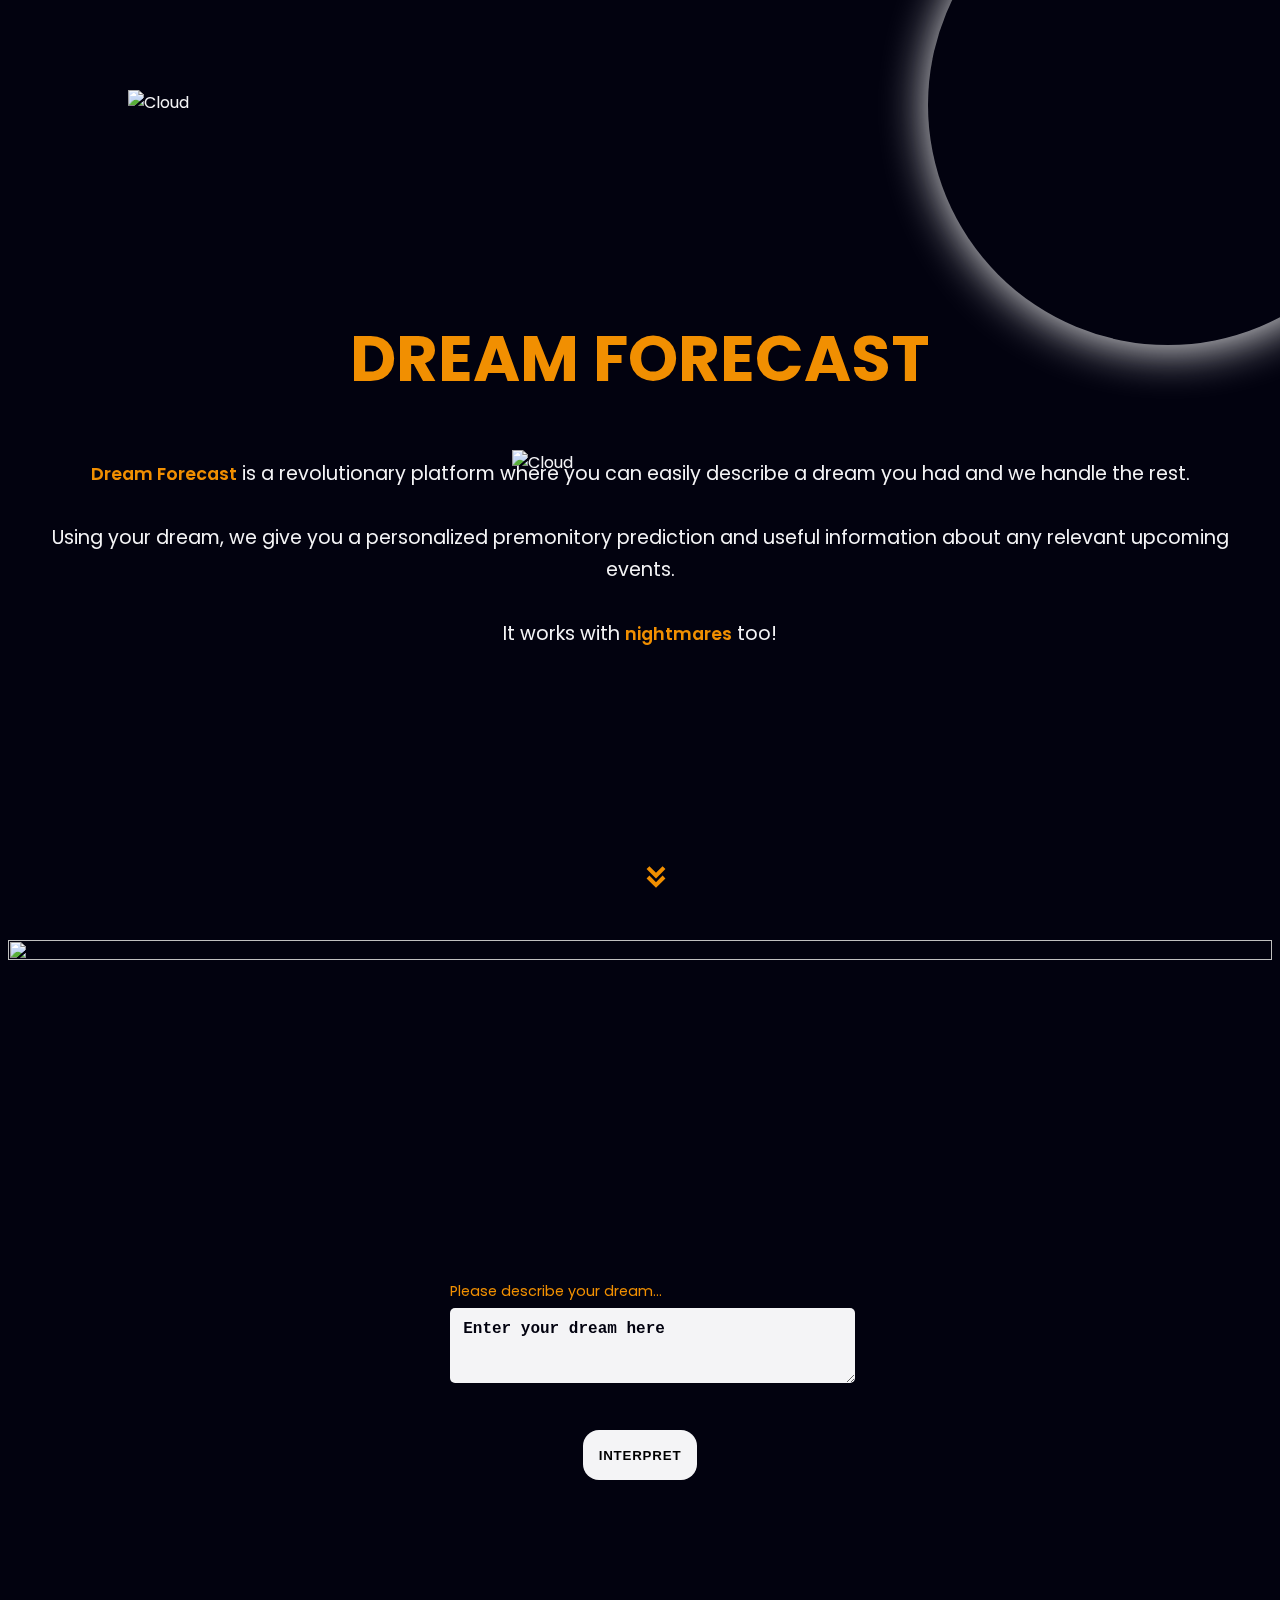
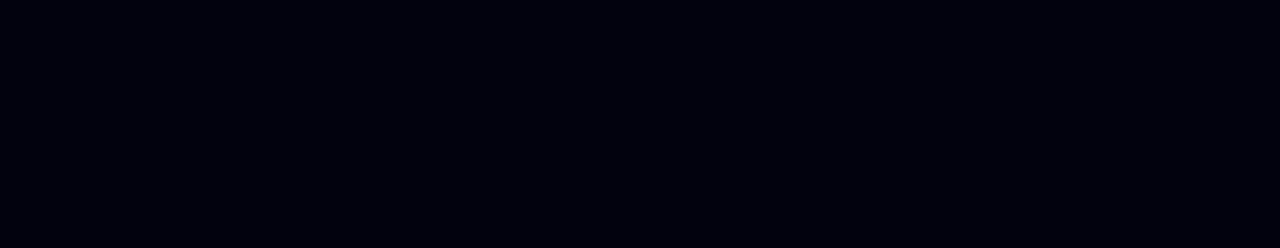
==== index.html @ 7409c5fe "Modified index page background" ====
<!DOCTYPE html>
<html lang="en">

<head>
    <meta charset="UTF-8">
    <meta http-equiv="X-UA-Compatible" content="IE=edge">
    <meta name="viewport" content="width=device-width, initial-scale=1.0">

    <!-- Author Content -->
    <meta name="author" content="Daniel Githiomi">
    <meta name="description" content="This is a website to interprete users' dreams">

    <!-- Tab Content -->
    <title>Dare Dreamer</title>
    <link rel="icon" type="image/x-icon" href="./Assets/Images/Dream_Logo.png">

    <!-- Box Icons Link -->
    <link rel="stylesheet" href="https://unpkg.com/boxicons@latest/css/boxicons.min.css">

    <!-- Stylesheet -->
    <link rel="stylesheet" href="CSS/index.css" type="text/css">

    <!-- Typewriter JS Script -->
    <script src="https://cdn.jsdelivr.net/npm/typed.js@2.0.12"></script>

    <!-- JS -->
    <script src="JS/index.js" defer></script>
</head>

<body>

    <!-- Moon image -->
    <img class="moon" src="./Assets/Images/moon.png" alt="">
    <!-- Cloud Images -->
    <img class="cloud1" src="./Assets/Images/cloud1.png" alt="Cloud">
    <img class="cloud2" src="./Assets/Images/cloud3.png" alt="Cloud">

    <section id="intro">

        <!-- Application Title -->
        <h2 class="title">
            Dream Forecast
        </h2>

        <!-- Application Description -->
        <p class="description">
            <span class="special">Dream Forecast</span> is a revolutionary platform where you can easily describe a
            dream you had and we handle the rest.
            <br><br>
            Using your dream, we give you a personalized premonitory prediction and useful information about any
            relevant upcoming events.
            <br><br>
            It works with <span class="special">nightmares</span> too!
        </p>

        <a href="#dream">
            <i class='dribble bx bxs-chevrons-down bx-fade-up'></i>
        </a>

    </section>

    <section id="dream">

        <div class="bg">
            <img src="./Assets/Images/Dreaming.jpg" alt="">
        </div>

        <div id="dreamResponse" class="dreamResponse">

            <div class="responseTitle">
                Here is what we gathered:
            </div>

            <div class="responseContent">
                Lorem ipsum dolor sit amet consectetur adipisicing elit. Distinctio recusandae consequatur animi. Unde
                dolor harum, possimus hic expedita eligendi, at placeat minima doloremque, optio delectus blanditiis
                odit ducimus. Vel natus asperiores quae provident nisi autem, laudantium labore numquam id commodi sed
                recusandae odit illo aperiam similique qui nobis quia nam sequi veniam corrupti aliquid omnis tempora
                quasi. Incidunt laudantium dolores aut ab eos, quam ut, deserunt adipisci expedita iure, provident id
                sapiente accusantium voluptates ipsa exercitationem alias! Ratione temporibus quaerat amet cumque
                similique officia minus quam maxime, saepe magni dolores in veritatis porro possimus? Eveniet, ab
                delectus! Modi, fugiat consequuntur!
            </div>

            <div class="responseMood">
                <span class="special">Your mood: </span> (<span class="mood"> nervous </span>) <span
                    class="emoji">😅</span>
            </div>

        </div>

        <div class="dreamInput">

            <form action="#">
                <div class="inputField">

                    <!-- <textarea type="text" name="dreamInput" id="dreamInput" required="required"> </textarea>
                    <span>Please describe your dream...</span>
                    <i> <!-- Input goes here --> <!-- </i> -->

                    <textarea name="dreamTextArea" id="dreamTextArea" placeholder="Enter your dream here"></textarea>
                    <p class="inputTitle">Please describe your dream...</p>

                </div>

                <!-- Submit Button -->
                <div id="interpret" class="interpret-btn">
                    <input type="submit" value="Interpret">
                </div>

            </form>

        </div>

    </section>

</body>

</html>
---- CSS/index.css ----
/* Charset */
@charset 'UTF-8';

/* Font Import */
@import url('https://fonts.googleapis.com/css2?family=Love+Ya+Like+A+Sister&family=Poppins:wght@400;700&display=swap');

/* Global Styles */
:root {
    --mood-color: orange;
    --main-bg-color: #02020f;
    --main-theme-color: #f18f01;
    --alt-white-color: #f4f4f6;
    --dull-white-color: #8f8f8f;
    --secondary-theme-color: #4d6a6d;
    --alt-color: #5b3000;
    --card-bg-color: #23242a;
    --raisin-black-color: #221D23;
}

/* Custom Scrollbar */
::-webkit-scrollbar {
    width: .4rem;
}

::-webkit-scrollbar-track {
    background-color: var(--main-bg-color);
}

::-webkit-scrollbar-thumb {
    background: var(--main-theme-color);
    opacity: .2;
    border-radius: 100vw;
}

::-webkit-scrollbar-thumb:hover {
    opacity: 1;
}

body {
    background-color: var(--main-bg-color);
    color: var(--alt-white-color);
    font-family: 'Poppins', sans-serif;
    overflow-x: hidden;
    scroll-behavior: smooth;
}

a {
    text-decoration: none;
}

/* Moon */
.moon {
    aspect-ratio: 1/1;
    position: fixed;
    width: 30rem;
    top: -15%;
    right: -10%;
    border-radius: 55%;
    box-shadow: 2px 2px 3rem var(--alt-white-color);
    transform: translateX(0);
    transition: all .9s ease-in-out;
    z-index: -1;
}

.toLeft {
    transform: translateX(-400%);
}

/* Clouds */
.cloud1 {
    position: fixed;
    z-index: 20;
    aspect-ratio: 16 / 9;
    width: 30rem;
    top: 10%;
    left: 10%;
    animation: bounce 2s infinite linear alternate;
    transition: all .3s ease-in-out;
}

.cloud2 {
    position: fixed;
    z-index: 20;
    aspect-ratio: 16 / 9;
    width: 40rem;
    bottom: 10%;
    right: 10%;
    animation: bounce 3s infinite linear alternate;
    transition: all .3s ease-in-out;
}

/* Bounce Effect */
@keyframes bounce {

    0% {
        transform: translateY(-10%);
    }

    50% {
        transform: translateY(10%);
    }

    100% {
        transform: translateY(0);
    }

}


/* Introduction Section */
#intro {
    text-align: center;
    line-height: 2rem;
    font-size: 1.2rem;
    position: relative;
    min-height: 100vh;
    display: flex;
    flex-direction: column;
    justify-content: center;
    align-items: center;
    padding: 1rem 1.5rem;
}

.title,
.responseTitle {
    color: var(--main-theme-color);
    text-transform: uppercase;
    font-size: 4rem;
    text-align: center;
    margin: 4rem 0;
}

.special {
    color: var(--main-theme-color);
    font-weight: 600;
    font-size: 1.1rem;
}

.dribble {
    position: absolute;
    bottom: 5%;
    color: var(--main-theme-color);
    font-size: 2rem;
}

/* Dream Section */
#dream {
    min-height: 100vh;
    display: flex;
    flex-direction: column;
    align-items: center;
    justify-content: center;
    position: relative;
}

.bg{
    position: absolute;
    top: 0;
    left: 0;
    width: 100%;
    z-index: -10;
}

.bg img{
    width: 100%;
    aspect-ratio: 16 / 9;
}

.dreamResponse {
    display: none;
}

.show {
    transition: all .3s ease-in-out;
    display: block;
    width: 40%;
    margin: 0 auto;
    background-color: var(--main-bg-color);
    border-radius: 1rem;
    padding: 1rem 1rem;
    margin-bottom: 3rem;
    box-shadow: 1px 1px 3rem var(--mood-color);
    cursor: pointer;
}

.dreamResponse.show:hover {
    box-shadow: 2px 2px 5rem var(--mood-color);
}

.responseTitle {
    font-size: 2rem;
    margin: 2rem;
}

.responseContent {
    padding: 1rem 3rem;
}

.responseMood {
    color: var(--main-theme-color);
    text-align: center;
    display: flex;
    align-items: center;
    justify-content: center;
}

.responseMood .special{
    font-weight: 500;
}

.mood {
    color: var(--mood-color);
    font-weight: 600;
    padding: 2px;
}

.emoji {
    font-size: 1.8rem;
    margin: .5rem;
}

/* Dream Input */
.dreamInput {
    width: 30%;
}

form {
    display: flex;
    flex-direction: column;
    justify-content: center;
}

.dreamInput form .inputField {
    width: 100%;
    position: relative;
    margin: 1.5rem auto;
}

.dreamInput form .inputField textarea {
    position: relative;
    height: 50px;
    width: 100%;
    padding: .8rem;
    background-color: var(--alt-white-color);
    outline: none;
    border: none;
    box-shadow: none;
    color: var(--main-bg-color);
    letter-spacing: .08rem;
    font-size: 1rem;
    border-radius: 5px;
    z-index: 10;
}

#dreamTextArea::placeholder {
    color: var(--main-bg-color);
    font-weight: 600;
    letter-spacing: 0;
}

.inputTitle {
    position: absolute;
    top: -50%;
    font-size: .9rem;
    color: var(--main-theme-color);
}

.interpret-btn {
    position: relative;
    margin: 1rem auto;
    outline: none;
    border: none;
    background-color: var(--alt-white-color);
    cursor: pointer;
    border-radius: 1rem;
    font-weight: 600;
    transition: all .3s ease-in;
    overflow: hidden;
    padding: .1rem .5rem;
}

.interpret-btn:active {
    opacity: .5;
}

.interpret-btn::before {
    content: '';
    position: absolute;
    top: 0;
    left: 0;
    width: 0;
    height: 100%;
    z-index: -1;
    background-color: var(--main-theme-color);
    transition: all .3s ease-out;
    border-radius: 1rem;
}

.interpret-btn:hover {
    background-color: transparent;
    color: var(--alt-white-color);
}

.interpret-btn:hover::before {
    width: 100%;
}

input[type="submit"] {
    width: 100%;
    height: 100%;
    padding: 1rem .5rem;
    font-weight: 600;
    letter-spacing: .05rem;
    border: none;
    outline: none;
    border-radius: 1rem;
    background-color: transparent;
    cursor: pointer;
    text-transform: uppercase;
}

@media all and (max-width: 1100px) {

    /* Moon */
    .moon {
        width: 20rem;
    }

    /* Clouds */
    .cloud1 {
        width: 20rem;
    }

    .cloud2 {
        width: 20rem;
    }
}

@media all and (max-width: 1100px) {

    .dreamResponse{
        width: 70%;
    }

    .responseContent{
        text-align: center;
    }
}


@media all and (max-width:600px){
    /* Moon */
    .moon {
        right: -20%;
    }

    /* Clouds */
    .cloud1 {
        top: 0;
    }

    .cloud2 {
        bottom: 0;
    }

    .dreamResponse{
        width: 80%;
    }

    .responseTitle {
        font-size: 1.5rem;
        margin: 1.5rem;
    }
    
    .responseContent {
        padding: 1rem 1.5rem;
    }
    
    .responseMood {
        color: var(--main-theme-color);
        text-align: center;
        display: flex;
        align-items: center;
        justify-content: center;
    }
    
    .mood {
        color: var(--mood-color);
        font-weight: 600;
        padding: 2px;
    }
    
    .emoji {
        font-size: 1.5rem;
        margin: .5rem;
    }
}
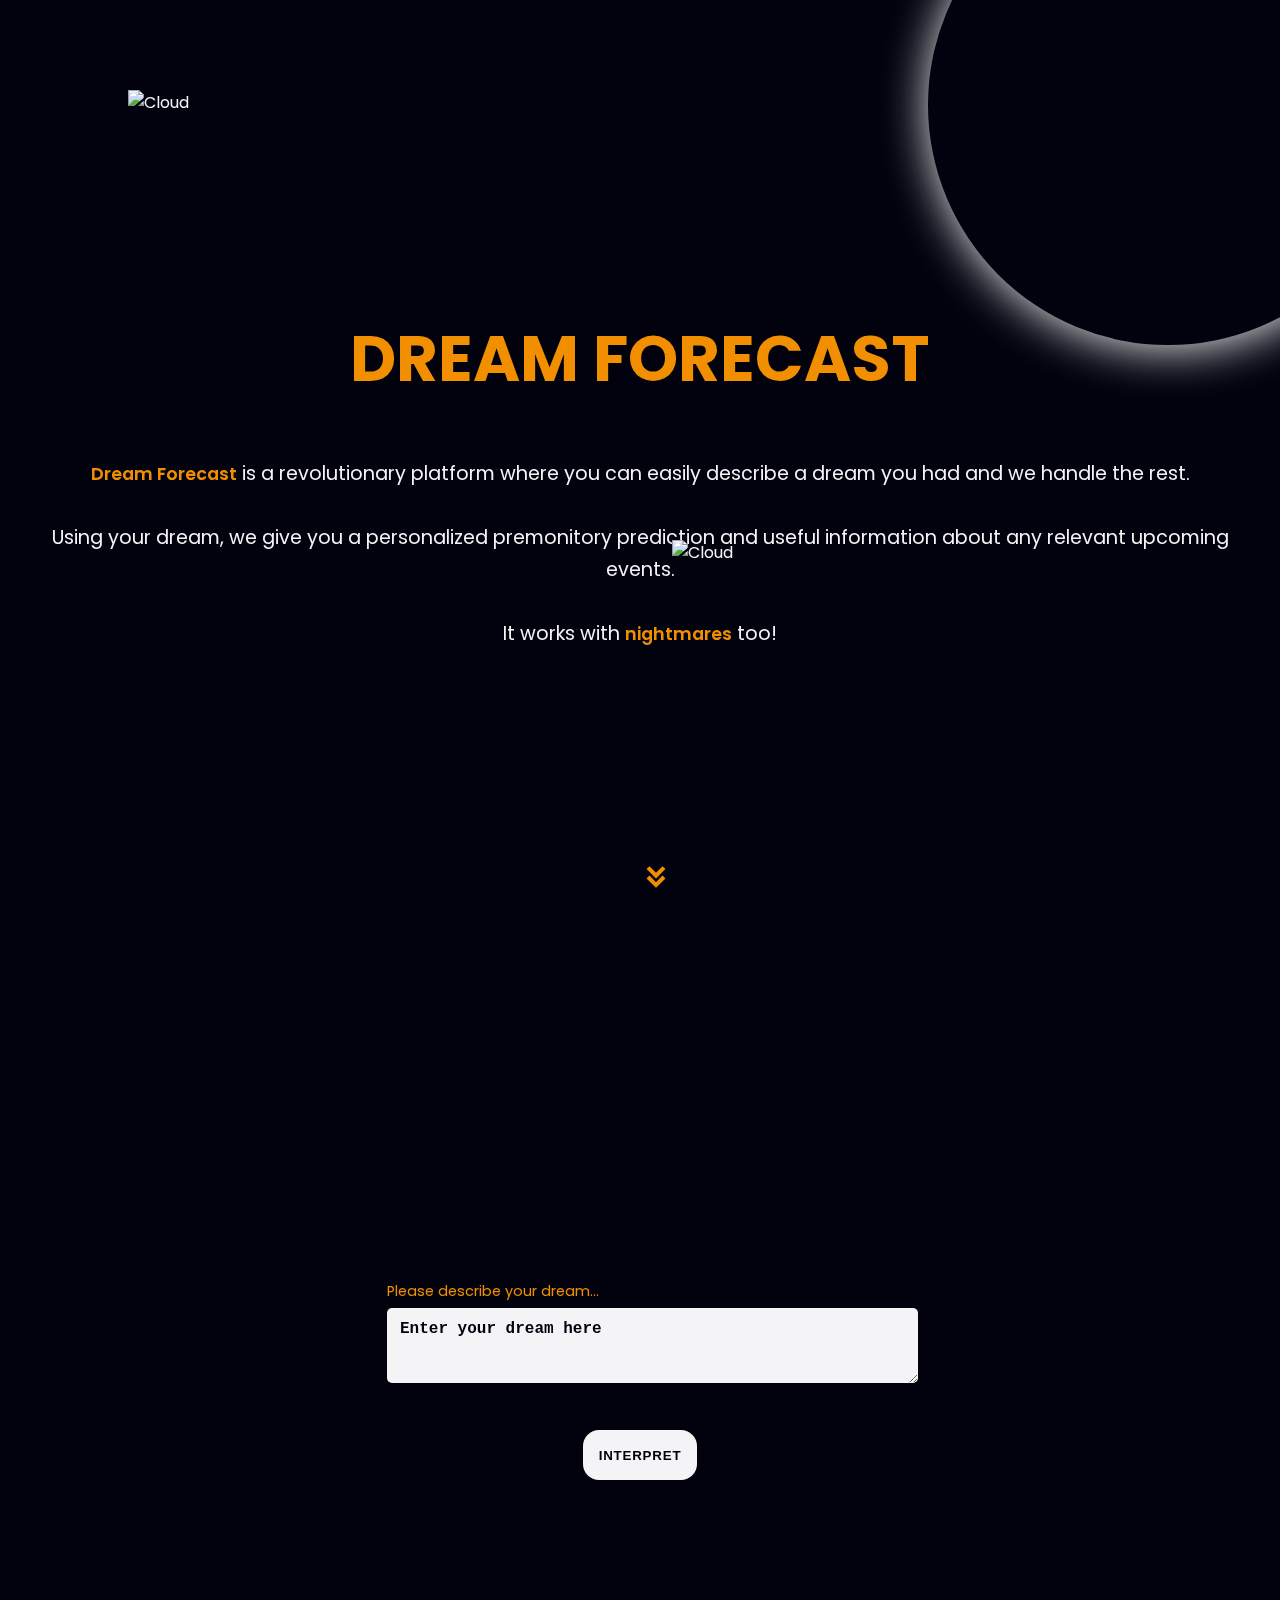
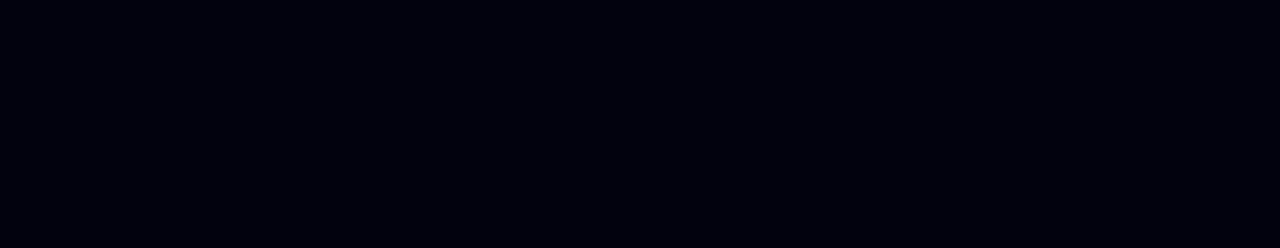
==== commit 2f284d15: "Refactoed index page styling for responsiveness" ====
--- a/index.html
+++ b/index.html
@@ -60,10 +60,10 @@
     </section>
 
     <section id="dream">
-
+<!-- 
         <div class="bg">
             <img src="./Assets/Images/Dreaming.jpg" alt="">
-        </div>
+        </div> -->
 
         <div id="dreamResponse" class="dreamResponse">
 
@@ -93,11 +93,7 @@
 
             <form action="#">
                 <div class="inputField">
-
-                    <!-- <textarea type="text" name="dreamInput" id="dreamInput" required="required"> </textarea>
-                    <span>Please describe your dream...</span>
-                    <i> <!-- Input goes here --> <!-- </i> -->
-
+                    
                     <textarea name="dreamTextArea" id="dreamTextArea" placeholder="Enter your dream here"></textarea>
                     <p class="inputTitle">Please describe your dream...</p>
 
--- a/CSS/index.css
+++ b/CSS/index.css
@@ -42,6 +42,10 @@
     font-family: 'Poppins', sans-serif;
     overflow-x: hidden;
     scroll-behavior: smooth;
+}
+
+li{
+    list-style: none;
 }
 
 a {
@@ -63,7 +67,7 @@
 }
 
 .toLeft {
-    transform: translateX(-400%);
+    transform: translateX(-350%) translateY(15%);
 }
 
 /* Clouds */
@@ -82,7 +86,7 @@
     position: fixed;
     z-index: 20;
     aspect-ratio: 16 / 9;
-    width: 40rem;
+    width: 30rem;
     bottom: 10%;
     right: 10%;
     animation: bounce 3s infinite linear alternate;
@@ -105,7 +109,6 @@
     }
 
 }
-
 
 /* Introduction Section */
 #intro {
@@ -145,25 +148,25 @@
 
 /* Dream Section */
 #dream {
-    min-height: 100vh;
+    height: 100vh;
     display: flex;
     flex-direction: column;
     align-items: center;
     justify-content: center;
-    position: relative;
 }
 
 .bg{
     position: absolute;
-    top: 0;
+    top: 100vh;
     left: 0;
     width: 100%;
+    height: 100%;
     z-index: -10;
 }
 
 .bg img{
     width: 100%;
-    aspect-ratio: 16 / 9;
+    aspect-ratio: 16/9;
 }
 
 .dreamResponse {
@@ -173,7 +176,7 @@
 .show {
     transition: all .3s ease-in-out;
     display: block;
-    width: 40%;
+    width: 50%;
     margin: 0 auto;
     background-color: var(--main-bg-color);
     border-radius: 1rem;
@@ -184,7 +187,7 @@
 }
 
 .dreamResponse.show:hover {
-    box-shadow: 2px 2px 5rem var(--mood-color);
+    box-shadow: 3px 3px 6rem var(--mood-color);
 }
 
 .responseTitle {
@@ -221,7 +224,7 @@
 
 /* Dream Input */
 .dreamInput {
-    width: 30%;
+    width: 40%;
 }
 
 form {
@@ -246,10 +249,14 @@
     border: none;
     box-shadow: none;
     color: var(--main-bg-color);
-    letter-spacing: .08rem;
+    letter-spacing: .06rem;
     font-size: 1rem;
     border-radius: 5px;
     z-index: 10;
+}
+
+#dreamTextArea{
+    width: 100%;
 }
 
 #dreamTextArea::placeholder {
@@ -317,6 +324,7 @@
     background-color: transparent;
     cursor: pointer;
     text-transform: uppercase;
+    transition: all .5s ease-in-out;
 }
 
 @media all and (max-width: 1100px) {
@@ -334,9 +342,10 @@
     .cloud2 {
         width: 20rem;
     }
-}
-
-@media all and (max-width: 1100px) {
+
+    .dreamInput{
+        width: 60%;
+    }
 
     .dreamResponse{
         width: 70%;
@@ -348,7 +357,7 @@
 }
 
 
-@media all and (max-width:600px){
+@media all and (max-width:700px){
     /* Moon */
     .moon {
         right: -20%;
@@ -361,6 +370,23 @@
 
     .cloud2 {
         bottom: 0;
+    }
+
+    .title{
+        font-size: 2.5rem;
+        margin: 2rem;
+    }
+
+    .description{
+        font-size: 1rem;
+    }
+
+    .dreamInput{
+        width: 80%;
+    }
+
+    input[type="submit"] {
+        padding: .8rem .3rem;
     }
 
     .dreamResponse{
@@ -394,4 +420,33 @@
         font-size: 1.5rem;
         margin: .5rem;
     }
+
+}
+
+@media all and (max-width: 500px) {
+    .dreamResponse{
+        width: 90%;
+    }
+
+    .responseTitle {
+        font-size: 1.5rem;
+        margin: 1rem;
+    }
+    
+    .responseContent {
+        padding: .5rem 1rem;
+    }
+    
+    .responseContent {
+        font-size: .9rem;
+    }
+
+    .responseMood, .responseMood .special{
+        font-size: .8rem;
+    }
+    
+    .emoji {
+        font-size: 1rem;
+        margin: .5rem;
+    }
 }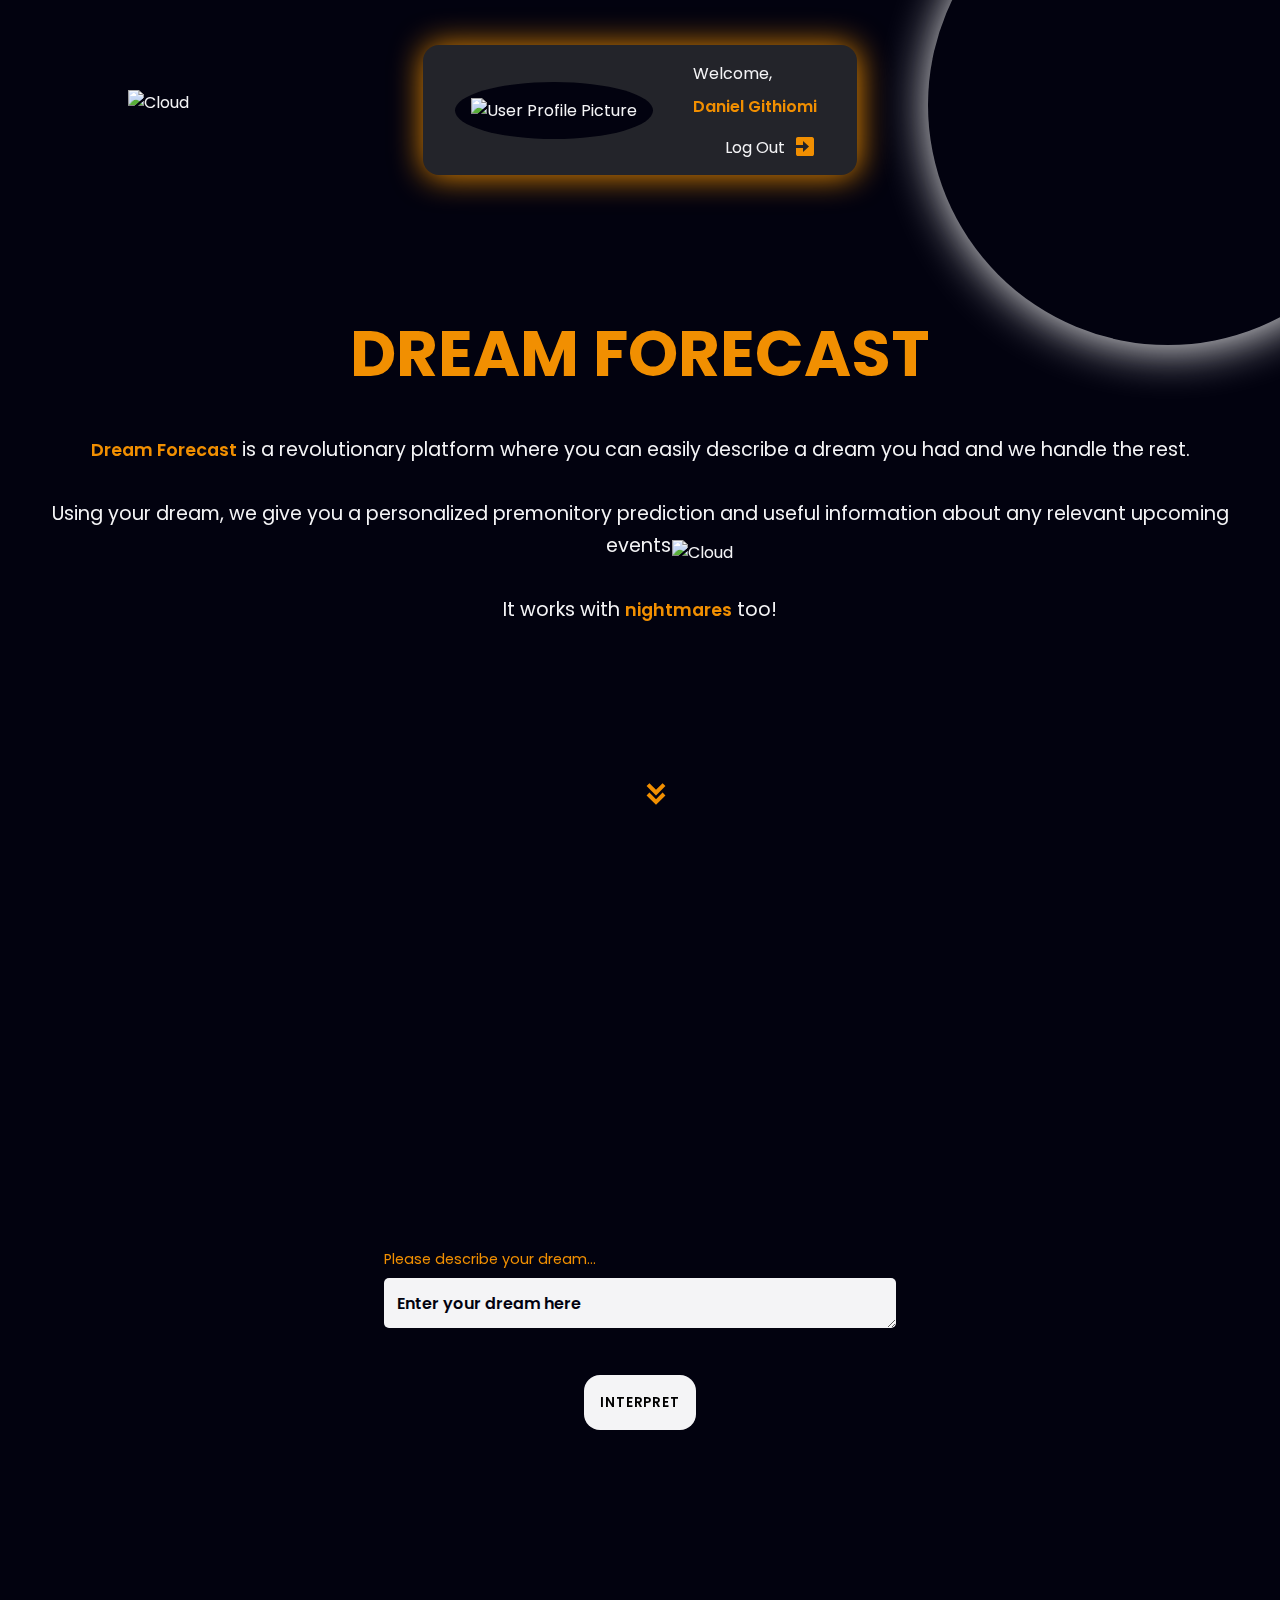
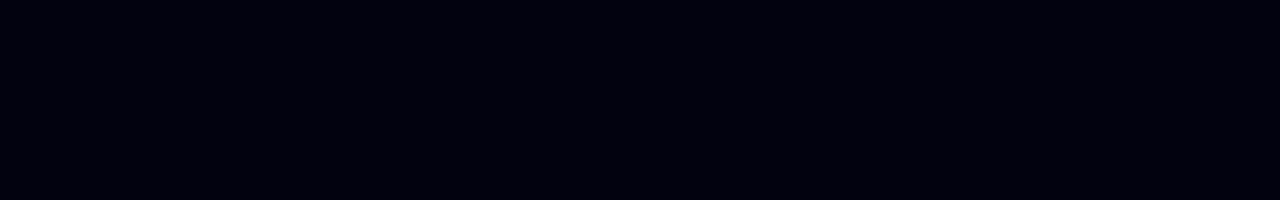
==== commit 8c19e29f: "Added profile section to homepage" ====
--- a/index.html
+++ b/index.html
@@ -34,6 +34,30 @@
     <!-- Cloud Images -->
     <img class="cloud1" src="./Assets/Images/cloud1.png" alt="Cloud">
     <img class="cloud2" src="./Assets/Images/cloud3.png" alt="Cloud">
+
+    <div class="profile">
+
+        <div class="profilePicture">
+            <img src="Assets/Images/profile_picture.png" alt="User Profile Picture">
+        </div>
+
+        <div class="bio">
+
+            <p>
+                Welcome,
+            </p>
+
+            <p class="username">
+                Daniel Githiomi
+            </p>
+
+            <div class="logout">
+                Log Out <i class='bx bxs-exit'></i>
+            </div>
+
+        </div>
+
+    </div>
 
     <section id="intro">
 
--- a/CSS/index.css
+++ b/CSS/index.css
@@ -36,6 +36,16 @@
     opacity: 1;
 }
 
+/* Common CSS */
+* {
+    margin: 0;
+    padding: 0;
+    box-sizing: border-box;
+    font-family: 'Poppins', sans-serif;
+    scroll-behavior: smooth;
+    transition: all .2s ease-in-out;
+}
+
 body {
     background-color: var(--main-bg-color);
     color: var(--alt-white-color);
@@ -44,7 +54,7 @@
     scroll-behavior: smooth;
 }
 
-li{
+li {
     list-style: none;
 }
 
@@ -61,13 +71,12 @@
     right: -10%;
     border-radius: 55%;
     box-shadow: 2px 2px 3rem var(--alt-white-color);
-    transform: translateX(0);
     transition: all .9s ease-in-out;
     z-index: -1;
 }
 
 .toLeft {
-    transform: translateX(-350%) translateY(15%);
+    transform: translateX(-360%) translateY(15%) rotate(180deg);
 }
 
 /* Clouds */
@@ -108,6 +117,63 @@
         transform: translateY(0);
     }
 
+}
+
+/* Profile Section */
+.profile {
+    z-index: 10;
+    display: flex;
+    width: fit-content;
+    padding: .5rem 2rem;
+    border-radius: 1rem;
+    justify-content: center;
+    align-items: center;
+    gap: 2rem;
+    background-color: var(--card-bg-color);
+    position: absolute;
+    top: 5%;
+    left: 50%;
+    transform: translateX(-50%);
+    box-shadow: 1px 1px 2rem var(--main-theme-color);
+}
+
+.profile:hover {
+    box-shadow: 2px 2px 5rem var(--main-theme-color);
+}
+
+.profilePicture {
+    background-color: var(--main-bg-color);
+    padding: 1rem;
+    border-radius: 50%;
+}
+
+.profilePicture img {
+    aspect-ratio: 1 / 1;
+    width: 5rem;
+}
+
+.bio .username {
+    color: var(--main-theme-color);
+    font-weight: 600;
+}
+
+.bio p,
+.bio i {
+    margin: .5rem;
+}
+
+.logout {
+    display: flex;
+    align-items: center;
+    justify-content: end;
+    cursor: pointer;
+}
+
+.bio i {
+    font-size: 1.5rem;
+    color: var(--main-theme-color);
+    z-index: 20;
+    cursor: pointer;
 }
 
 /* Introduction Section */
@@ -141,7 +207,7 @@
 
 .dribble {
     position: absolute;
-    bottom: 5%;
+    bottom: 10%;
     color: var(--main-theme-color);
     font-size: 2rem;
 }
@@ -155,7 +221,7 @@
     justify-content: center;
 }
 
-.bg{
+.bg {
     position: absolute;
     top: 100vh;
     left: 0;
@@ -164,7 +230,7 @@
     z-index: -10;
 }
 
-.bg img{
+.bg img {
     width: 100%;
     aspect-ratio: 16/9;
 }
@@ -207,7 +273,7 @@
     justify-content: center;
 }
 
-.responseMood .special{
+.responseMood .special {
     font-weight: 500;
 }
 
@@ -255,7 +321,7 @@
     z-index: 10;
 }
 
-#dreamTextArea{
+#dreamTextArea {
     width: 100%;
 }
 
@@ -327,6 +393,12 @@
     transition: all .5s ease-in-out;
 }
 
+@media all and (max-width: 1400px) {
+    .toLeft {
+        transform: translateX(-250%) translateY(15%) rotate(180deg);
+    }
+}
+
 @media all and (max-width: 1100px) {
 
     /* Moon */
@@ -343,21 +415,69 @@
         width: 20rem;
     }
 
-    .dreamInput{
+    .toLeft {
+        transform: translateX(-300%) translateY(15%) rotate(180deg);
+    }
+
+    .dreamInput {
         width: 60%;
     }
 
-    .dreamResponse{
+    .dreamResponse {
         width: 70%;
     }
 
-    .responseContent{
+    .responseContent {
         text-align: center;
     }
 }
 
-
-@media all and (max-width:700px){
+@media all and (max-width: 900px) {
+
+    .toLeft {
+        transform: translateX(-230%) translateY(15%) rotate(180deg);
+    }
+
+    .cloud1 {
+        z-index: -20;
+    }
+
+    /* Profile Section */
+    .profile {
+        padding: .5rem 1rem;
+        gap: 1rem;
+    }
+
+    .profilePicture {
+        padding: .8rem;
+    }
+
+    .profilePicture img {
+        aspect-ratio: 1 / 1;
+        width: 4rem;
+    }
+
+    .bio{
+        font-size: .9rem;
+    }
+
+    .bio p,
+    .bio i {
+        margin: .3rem;
+    }
+
+    .bio i {
+        font-size: 1rem;
+        color: var(--main-theme-color);
+        z-index: 20;
+        cursor: pointer;
+    }
+
+}
+
+
+@media all and (max-width:700px) {
+
     /* Moon */
     .moon {
         right: -20%;
@@ -372,16 +492,20 @@
         bottom: 0;
     }
 
-    .title{
+    .toLeft {
+        transform: translateX(-200%) translateY(15%) rotate(180deg);
+    }
+
+    .title {
         font-size: 2.5rem;
         margin: 2rem;
     }
 
-    .description{
+    .description {
         font-size: 1rem;
     }
 
-    .dreamInput{
+    .dreamInput {
         width: 80%;
     }
 
@@ -389,7 +513,7 @@
         padding: .8rem .3rem;
     }
 
-    .dreamResponse{
+    .dreamResponse {
         width: 80%;
     }
 
@@ -397,11 +521,11 @@
         font-size: 1.5rem;
         margin: 1.5rem;
     }
-    
+
     .responseContent {
         padding: 1rem 1.5rem;
     }
-    
+
     .responseMood {
         color: var(--main-theme-color);
         text-align: center;
@@ -409,13 +533,13 @@
         align-items: center;
         justify-content: center;
     }
-    
+
     .mood {
         color: var(--mood-color);
         font-weight: 600;
         padding: 2px;
     }
-    
+
     .emoji {
         font-size: 1.5rem;
         margin: .5rem;
@@ -424,7 +548,12 @@
 }
 
 @media all and (max-width: 500px) {
-    .dreamResponse{
+
+    .toLeft {
+        transform: translateX(-120%) translateY(15%) rotate(180deg);
+    }
+
+    .dreamResponse {
         width: 90%;
     }
 
@@ -432,21 +561,32 @@
         font-size: 1.5rem;
         margin: 1rem;
     }
-    
+
     .responseContent {
         padding: .5rem 1rem;
     }
-    
+
     .responseContent {
         font-size: .9rem;
     }
 
-    .responseMood, .responseMood .special{
+    .responseMood,
+    .responseMood .special {
         font-size: .8rem;
     }
-    
+
     .emoji {
         font-size: 1rem;
         margin: .5rem;
     }
+}
+
+@media all and (max-width: 400px) {
+
+    .profile{
+        top: 3%;
+    }
+    .toLeft {
+        transform: translateX(-100%) translateY(15%) rotate(180deg);
+    }
 }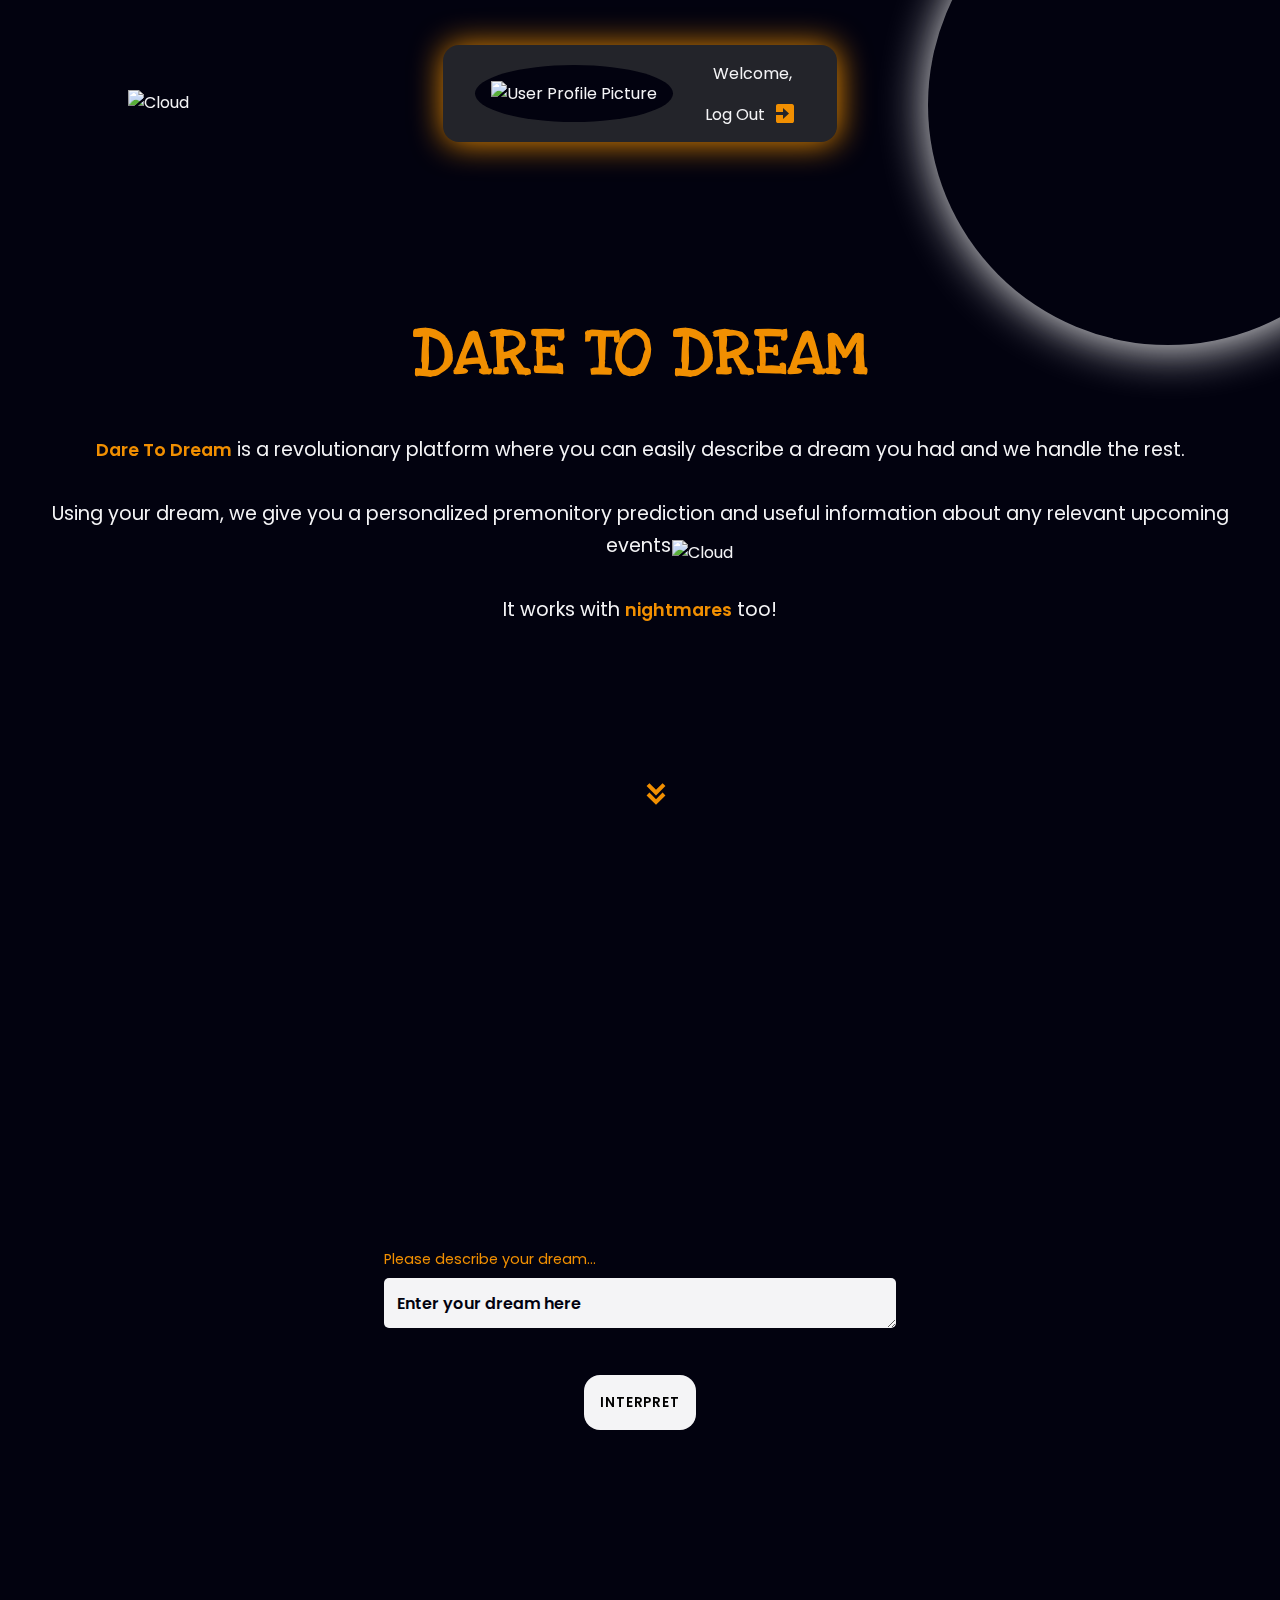
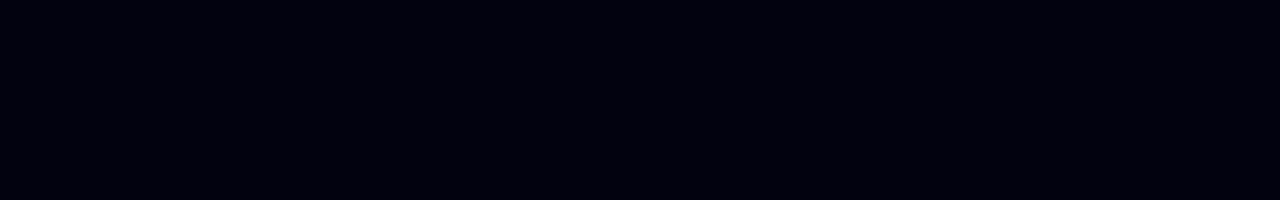
==== commit 28d296a9: "Refactored the index page and updated screenshot" ====
--- a/index.html
+++ b/index.html
@@ -24,7 +24,7 @@
     <script src="https://cdn.jsdelivr.net/npm/typed.js@2.0.12"></script>
 
     <!-- JS -->
-    <script src="JS/index.js" defer></script>
+    <script type="module" src="JS/index.js" defer></script>
 </head>
 
 <body>
@@ -48,7 +48,7 @@
             </p>
 
             <p class="username">
-                Daniel Githiomi
+                <!-- Dynamic Username goes here -->
             </p>
 
             <div class="logout">
@@ -63,12 +63,13 @@
 
         <!-- Application Title -->
         <h2 class="title">
-            Dream Forecast
+            <!-- Page Title Goes Here -->
+            Dare To Dream
         </h2>
 
         <!-- Application Description -->
         <p class="description">
-            <span class="special">Dream Forecast</span> is a revolutionary platform where you can easily describe a
+            <span class="special">Dare To Dream</span> is a revolutionary platform where you can easily describe a
             dream you had and we handle the rest.
             <br><br>
             Using your dream, we give you a personalized premonitory prediction and useful information about any
--- a/CSS/index.css
+++ b/CSS/index.css
@@ -123,7 +123,7 @@
 .profile {
     z-index: 10;
     display: flex;
-    width: fit-content;
+    width: auto;
     padding: .5rem 2rem;
     border-radius: 1rem;
     justify-content: center;
@@ -197,6 +197,8 @@
     font-size: 4rem;
     text-align: center;
     margin: 4rem 0;
+    font-family: 'Love Ya Like A Sister', sans-serif;
+    letter-spacing: 1px;
 }
 
 .special {
